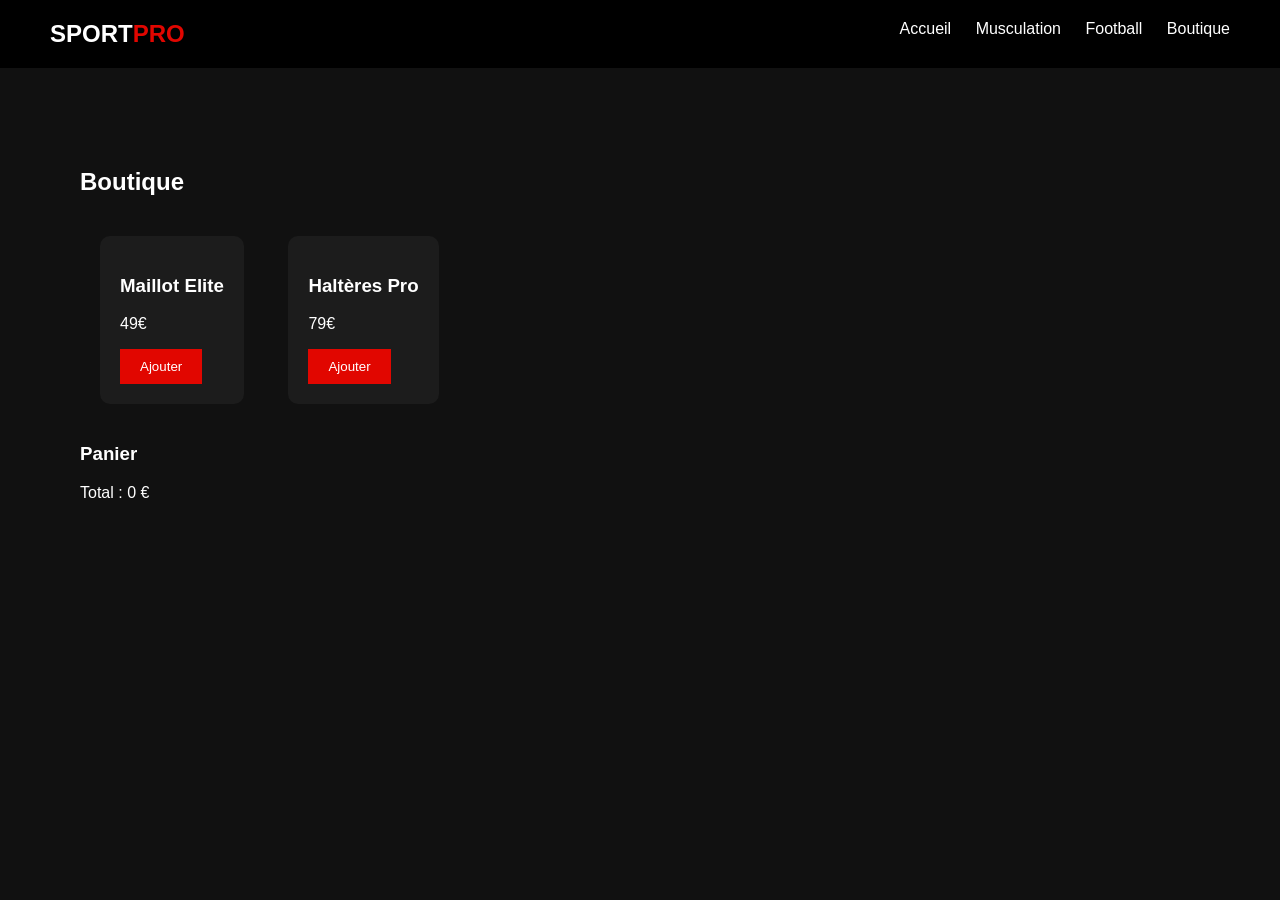
==== boutique.html @ d18f4957 "Add files via upload" ====
<!DOCTYPE html>
<html lang="fr">
<head>
<meta charset="UTF-8">
<title>SportPro - Boutique</title>
<link rel="stylesheet" href="style.css">
</head>
<body>

<header>
    <div class="logo">SPORT<span class="red">PRO</span></div>
    <nav>
        <a href="index.html">Accueil</a>
        <a href="musculation.html">Musculation</a>
        <a href="football.html">Football</a>
        <a href="boutique.html">Boutique</a>
    </nav>
</header>

<section class="content">
    <h2>Boutique</h2>

    <div class="card">
        <h3>Maillot Elite</h3>
        <p>49€</p>
        <button onclick="addToCart('Maillot Elite',49)">Ajouter</button>
    </div>

    <div class="card">
        <h3>Haltères Pro</h3>
        <p>79€</p>
        <button onclick="addToCart('Haltères Pro',79)">Ajouter</button>
    </div>

    <h3>Panier</h3>
    <ul id="cart"></ul>
    <p>Total : <span id="total">0</span> €</p>
</section>

<script src="script.js"></script>
</body>
</html>
---- style.css ----
body {
    margin: 0;
    font-family: Arial, Helvetica, sans-serif;
    background: #111;
    color: white;
}

header {
    display: flex;
    justify-content: space-between;
    padding: 20px 50px;
    background: black;
}

.logo {
    font-weight: bold;
    font-size: 24px;
}

.red {
    color: #e10600;
}

nav a {
    color: white;
    text-decoration: none;
    margin-left: 20px;
}

nav a:hover {
    color: #e10600;
}

.hero {
    height: 80vh;
    display: flex;
    flex-direction: column;
    justify-content: center;
    padding-left: 80px;
}

.content {
    padding: 80px;
}

.card {
    background: #1c1c1c;
    padding: 20px;
    margin: 20px;
    display: inline-block;
    border-radius: 10px;
}

button {
    background: #e10600;
    border: none;
    padding: 10px 20px;
    color: white;
    cursor: pointer;
}
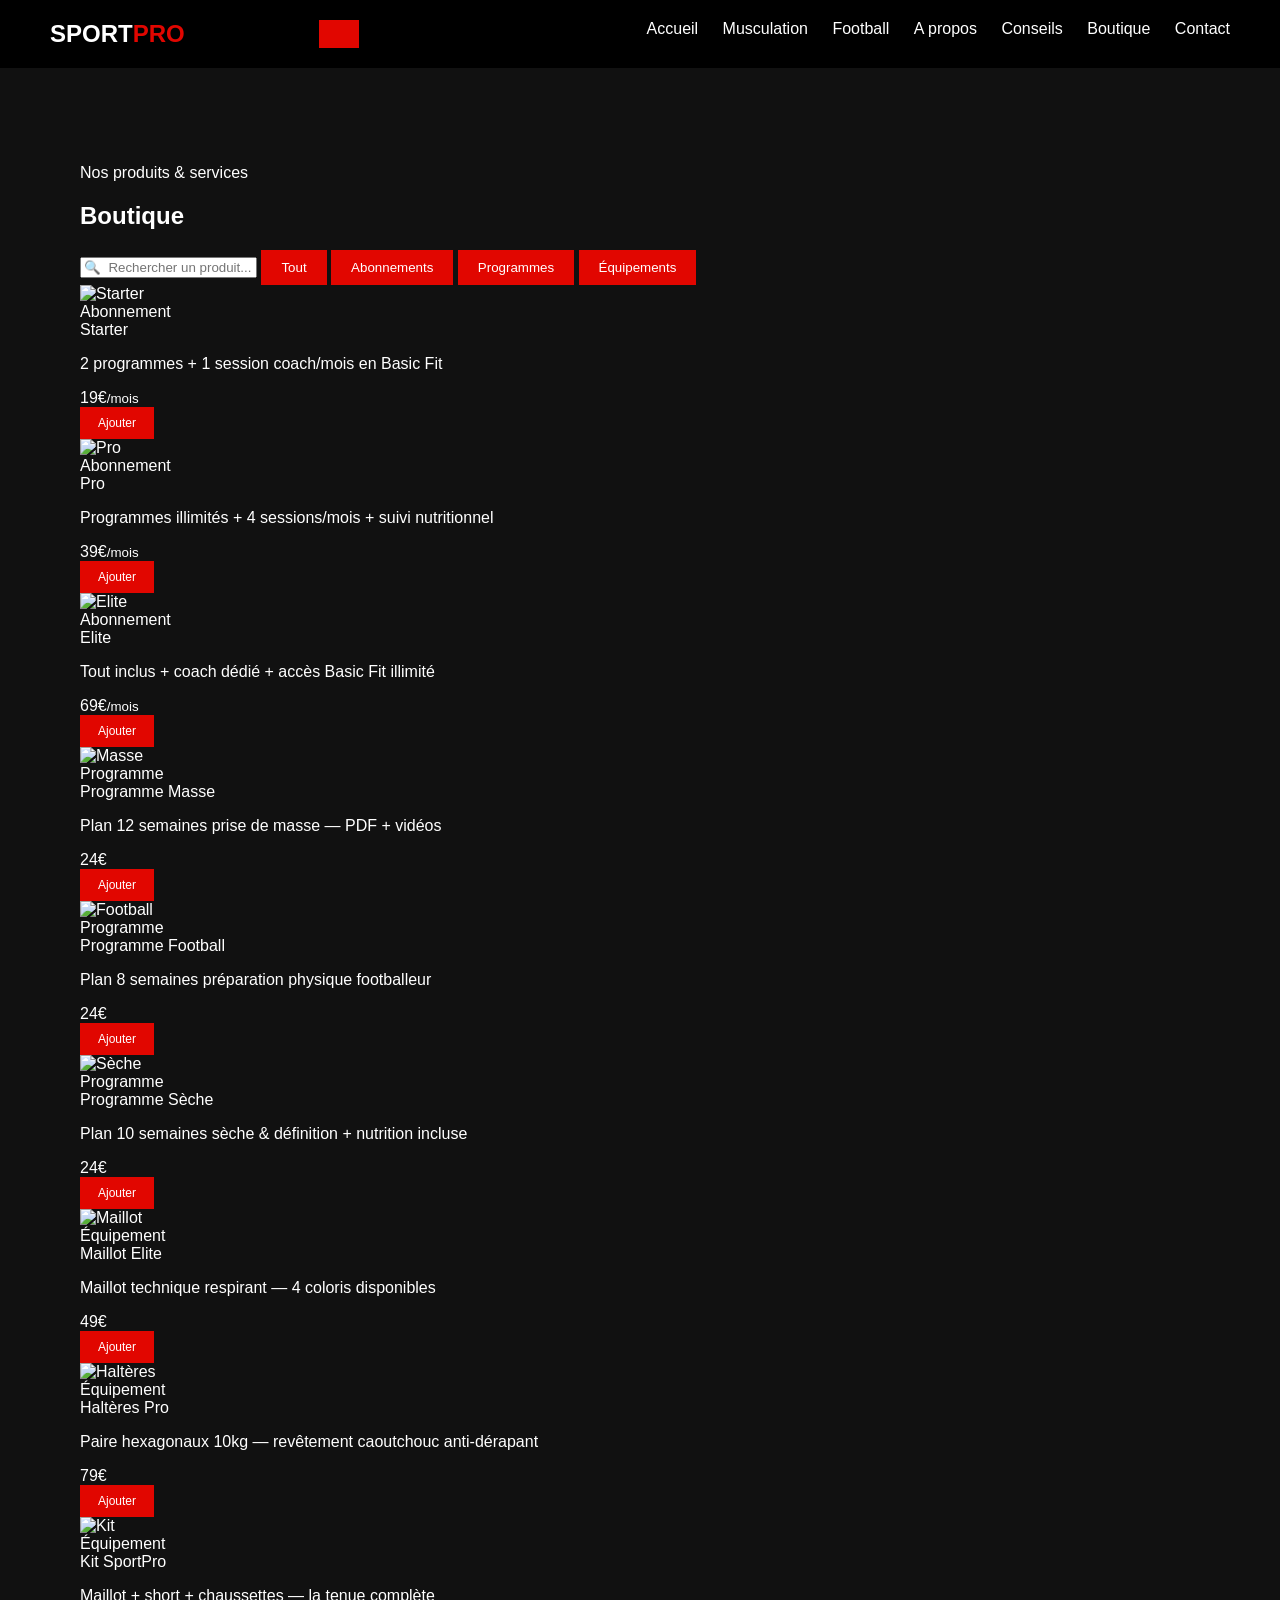
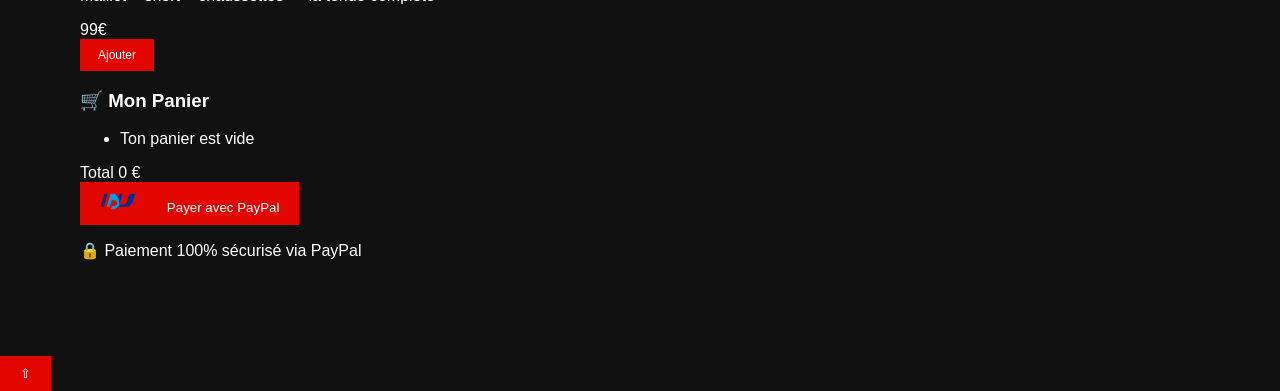
==== commit 2c9c3c86: "boutique.html" ====
--- a/boutique.html
+++ b/boutique.html
@@ -1,42 +1,173 @@
+
 <!DOCTYPE html>
 <html lang="fr">
 <head>
 <meta charset="UTF-8">
+<meta name="viewport" content="width=device-width, initial-scale=1.0">
+<meta name="description" content="SportPro - Boutique - Partenaire officiel Basic Fit">
 <title>SportPro - Boutique</title>
 <link rel="stylesheet" href="style.css">
+<script src="https://www.paypal.com/sdk/js?client-id=sb&currency=EUR"></script>
 </head>
 <body>
-
-<header>
-    <div class="logo">SPORT<span class="red">PRO</span></div>
-    <nav>
-        <a href="index.html">Accueil</a>
-        <a href="musculation.html">Musculation</a>
-        <a href="football.html">Football</a>
-        <a href="boutique.html">Boutique</a>
-    </nav>
+<header id="site-header">
+  <div class="logo"><a href="index.html" style="text-decoration:none;color:inherit;">SPORT<span class="red">PRO</span></a></div>
+  <button class="hamburger" id="hamburger-btn" onclick="toggleMenu()" aria-label="Menu"><span></span><span></span><span></span></button>
+  <div class="nav-overlay" id="nav-overlay" onclick="closeMenu()"></div>
+  <nav id="main-nav">
+    <a href="index.html">Accueil</a>
+    <a href="musculation.html">Musculation</a>
+    <a href="football.html">Football</a>
+    <a href="apropos.html">A propos</a>
+    <a href="conseils.html">Conseils</a>
+    <a href="boutique.html">Boutique</a>
+    <a href="contact.html">Contact</a>
+  </nav>
 </header>
 
 <section class="content">
-    <h2>Boutique</h2>
+  <p class="section-label">Nos produits & services</p>
+  <h2 class="section-title">Boutique</h2>
 
-    <div class="card">
-        <h3>Maillot Elite</h3>
-        <p>49€</p>
-        <button onclick="addToCart('Maillot Elite',49)">Ajouter</button>
+  <div class="shop-filters">
+    <input type="text" class="search-bar" placeholder="🔍  Rechercher un produit..." oninput="filterProducts(this.value)">
+    <button class="filter-btn active" onclick="filterCategory('all',this)">Tout</button>
+    <button class="filter-btn" onclick="filterCategory('abonnement',this)">Abonnements</button>
+    <button class="filter-btn" onclick="filterCategory('programme',this)">Programmes</button>
+    <button class="filter-btn" onclick="filterCategory('equipement',this)">Équipements</button>
+  </div>
+
+  <div class="shop-grid" id="shop-grid">
+    <div class="product-card" data-category="abonnement" data-name="abonnement starter">
+      <img class="product-img" src="https://picsum.photos/seed/gym1/400/200" alt="Starter">
+      <div class="product-body">
+        <div class="product-category">Abonnement</div>
+        <div class="product-name">Starter</div>
+        <p class="product-desc">2 programmes + 1 session coach/mois en Basic Fit</p>
+        <div class="product-footer">
+          <div class="product-price">19€<small>/mois</small></div>
+          <button class="btn btn-red" style="padding:9px 18px;font-size:12px" onclick="addToCart('Abonnement Starter',19)">Ajouter</button>
+        </div>
+      </div>
     </div>
+    <div class="product-card" data-category="abonnement" data-name="abonnement pro">
+      <img class="product-img" src="https://picsum.photos/seed/gym2/400/200" alt="Pro">
+      <div class="product-body">
+        <div class="product-category">Abonnement</div>
+        <div class="product-name">Pro</div>
+        <p class="product-desc">Programmes illimités + 4 sessions/mois + suivi nutritionnel</p>
+        <div class="product-footer">
+          <div class="product-price">39€<small>/mois</small></div>
+          <button class="btn btn-red" style="padding:9px 18px;font-size:12px" onclick="addToCart('Abonnement Pro',39)">Ajouter</button>
+        </div>
+      </div>
+    </div>
+    <div class="product-card" data-category="abonnement" data-name="abonnement elite">
+      <img class="product-img" src="https://picsum.photos/seed/gym3/400/200" alt="Elite">
+      <div class="product-body">
+        <div class="product-category">Abonnement</div>
+        <div class="product-name">Elite</div>
+        <p class="product-desc">Tout inclus + coach dédié + accès Basic Fit illimité</p>
+        <div class="product-footer">
+          <div class="product-price">69€<small>/mois</small></div>
+          <button class="btn btn-red" style="padding:9px 18px;font-size:12px" onclick="addToCart('Abonnement Elite',69)">Ajouter</button>
+        </div>
+      </div>
+    </div>
+    <div class="product-card" data-category="programme" data-name="programme masse musculation">
+      <img class="product-img" src="https://picsum.photos/seed/muscle/400/200" alt="Masse">
+      <div class="product-body">
+        <div class="product-category">Programme</div>
+        <div class="product-name">Programme Masse</div>
+        <p class="product-desc">Plan 12 semaines prise de masse — PDF + vidéos</p>
+        <div class="product-footer">
+          <div class="product-price">24€</div>
+          <button class="btn btn-red" style="padding:9px 18px;font-size:12px" onclick="addToCart('Programme Masse',24)">Ajouter</button>
+        </div>
+      </div>
+    </div>
+    <div class="product-card" data-category="programme" data-name="programme football">
+      <img class="product-img" src="https://picsum.photos/seed/football/400/200" alt="Football">
+      <div class="product-body">
+        <div class="product-category">Programme</div>
+        <div class="product-name">Programme Football</div>
+        <p class="product-desc">Plan 8 semaines préparation physique footballeur</p>
+        <div class="product-footer">
+          <div class="product-price">24€</div>
+          <button class="btn btn-red" style="padding:9px 18px;font-size:12px" onclick="addToCart('Programme Football',24)">Ajouter</button>
+        </div>
+      </div>
+    </div>
+    <div class="product-card" data-category="programme" data-name="programme seche définition">
+      <img class="product-img" src="https://picsum.photos/seed/seche/400/200" alt="Sèche">
+      <div class="product-body">
+        <div class="product-category">Programme</div>
+        <div class="product-name">Programme Sèche</div>
+        <p class="product-desc">Plan 10 semaines sèche & définition + nutrition incluse</p>
+        <div class="product-footer">
+          <div class="product-price">24€</div>
+          <button class="btn btn-red" style="padding:9px 18px;font-size:12px" onclick="addToCart('Programme Sèche',24)">Ajouter</button>
+        </div>
+      </div>
+    </div>
+    <div class="product-card" data-category="equipement" data-name="maillot elite vêtement">
+      <img class="product-img" src="https://picsum.photos/seed/maillot/400/200" alt="Maillot">
+      <div class="product-body">
+        <div class="product-category">Équipement</div>
+        <div class="product-name">Maillot Elite</div>
+        <p class="product-desc">Maillot technique respirant — 4 coloris disponibles</p>
+        <div class="product-footer">
+          <div class="product-price">49€</div>
+          <button class="btn btn-red" style="padding:9px 18px;font-size:12px" onclick="addToCart('Maillot Elite',49)">Ajouter</button>
+        </div>
+      </div>
+    </div>
+    <div class="product-card" data-category="equipement" data-name="haltères pro musculation poids">
+      <img class="product-img" src="https://picsum.photos/seed/halteres/400/200" alt="Haltères">
+      <div class="product-body">
+        <div class="product-category">Équipement</div>
+        <div class="product-name">Haltères Pro</div>
+        <p class="product-desc">Paire hexagonaux 10kg — revêtement caoutchouc anti-dérapant</p>
+        <div class="product-footer">
+          <div class="product-price">79€</div>
+          <button class="btn btn-red" style="padding:9px 18px;font-size:12px" onclick="addToCart('Haltères Pro',79)">Ajouter</button>
+        </div>
+      </div>
+    </div>
+    <div class="product-card" data-category="equipement" data-name="kit sportpro tenue complète">
+      <img class="product-img" src="https://picsum.photos/seed/kit/400/200" alt="Kit">
+      <div class="product-body">
+        <div class="product-category">Équipement</div>
+        <div class="product-name">Kit SportPro</div>
+        <p class="product-desc">Maillot + short + chaussettes — la tenue complète</p>
+        <div class="product-footer">
+          <div class="product-price">99€</div>
+          <button class="btn btn-red" style="padding:9px 18px;font-size:12px" onclick="addToCart('Kit SportPro',99)">Ajouter</button>
+        </div>
+      </div>
+    </div>
+  </div>
 
-    <div class="card">
-        <h3>Haltères Pro</h3>
-        <p>79€</p>
-        <button onclick="addToCart('Haltères Pro',79)">Ajouter</button>
-    </div>
+  <div class="cart-section">
+    <h3>🛒 Mon Panier</h3>
+    <ul id="cart"><li class="cart-empty-msg">Ton panier est vide</li></ul>
+    <div class="cart-total">Total <span id="total">0 €</span></div>
+    <button class="paypal-btn" onclick="payWithPaypal()" id="paypal-btn" disabled>
+      <svg height="20" viewBox="0 0 101 32" xmlns="http://www.w3.org/2000/svg"><path fill="#003087" d="M12.237 2.8L5.887 23.5H.79L7.14 2.8h5.097zm23.845 0l-6.35 20.7h-5.097l6.35-20.7h5.097zM46.69 2.8l-3.6 12.4c-.9 3.1-3.4 5.3-6.6 5.3H31.9l-1.5 3h10.2c5.7 0 10.5-3.8 12-9.3l3.6-11.4H46.69z"/><path fill="#009cde" d="M22.087 2.8H16.99l-6.35 20.7h5.097l3.2-10.4h3.15c2.7 0 4.9 2 4.9 4.7 0 2.6-2.2 4.7-4.9 4.7H18.99l-1.4 5h3.497c5.5 0 9.9-4.4 9.9-9.8 0-5.5-4.4-14.9-8.9-14.9z"/></svg>
+      Payer avec PayPal
+    </button>
+    <p class="secure-note">🔒 Paiement 100% sécurisé via PayPal</p>
+  </div>
+</section>
+</div>
 
-    <h3>Panier</h3>
-    <ul id="cart"></ul>
-    <p>Total : <span id="total">0</span> €</p>
-</section>
+<!-- ══════════════ PAGE CONTACT ══════════════ -->
+</div>
+</div>
+
+<button id="back-to-top" aria-label="Retour en haut">&#8679;</button>
+<div id="toast-container"></div>
 
 <script src="script.js"></script>
 </body>
-</html>+</html>
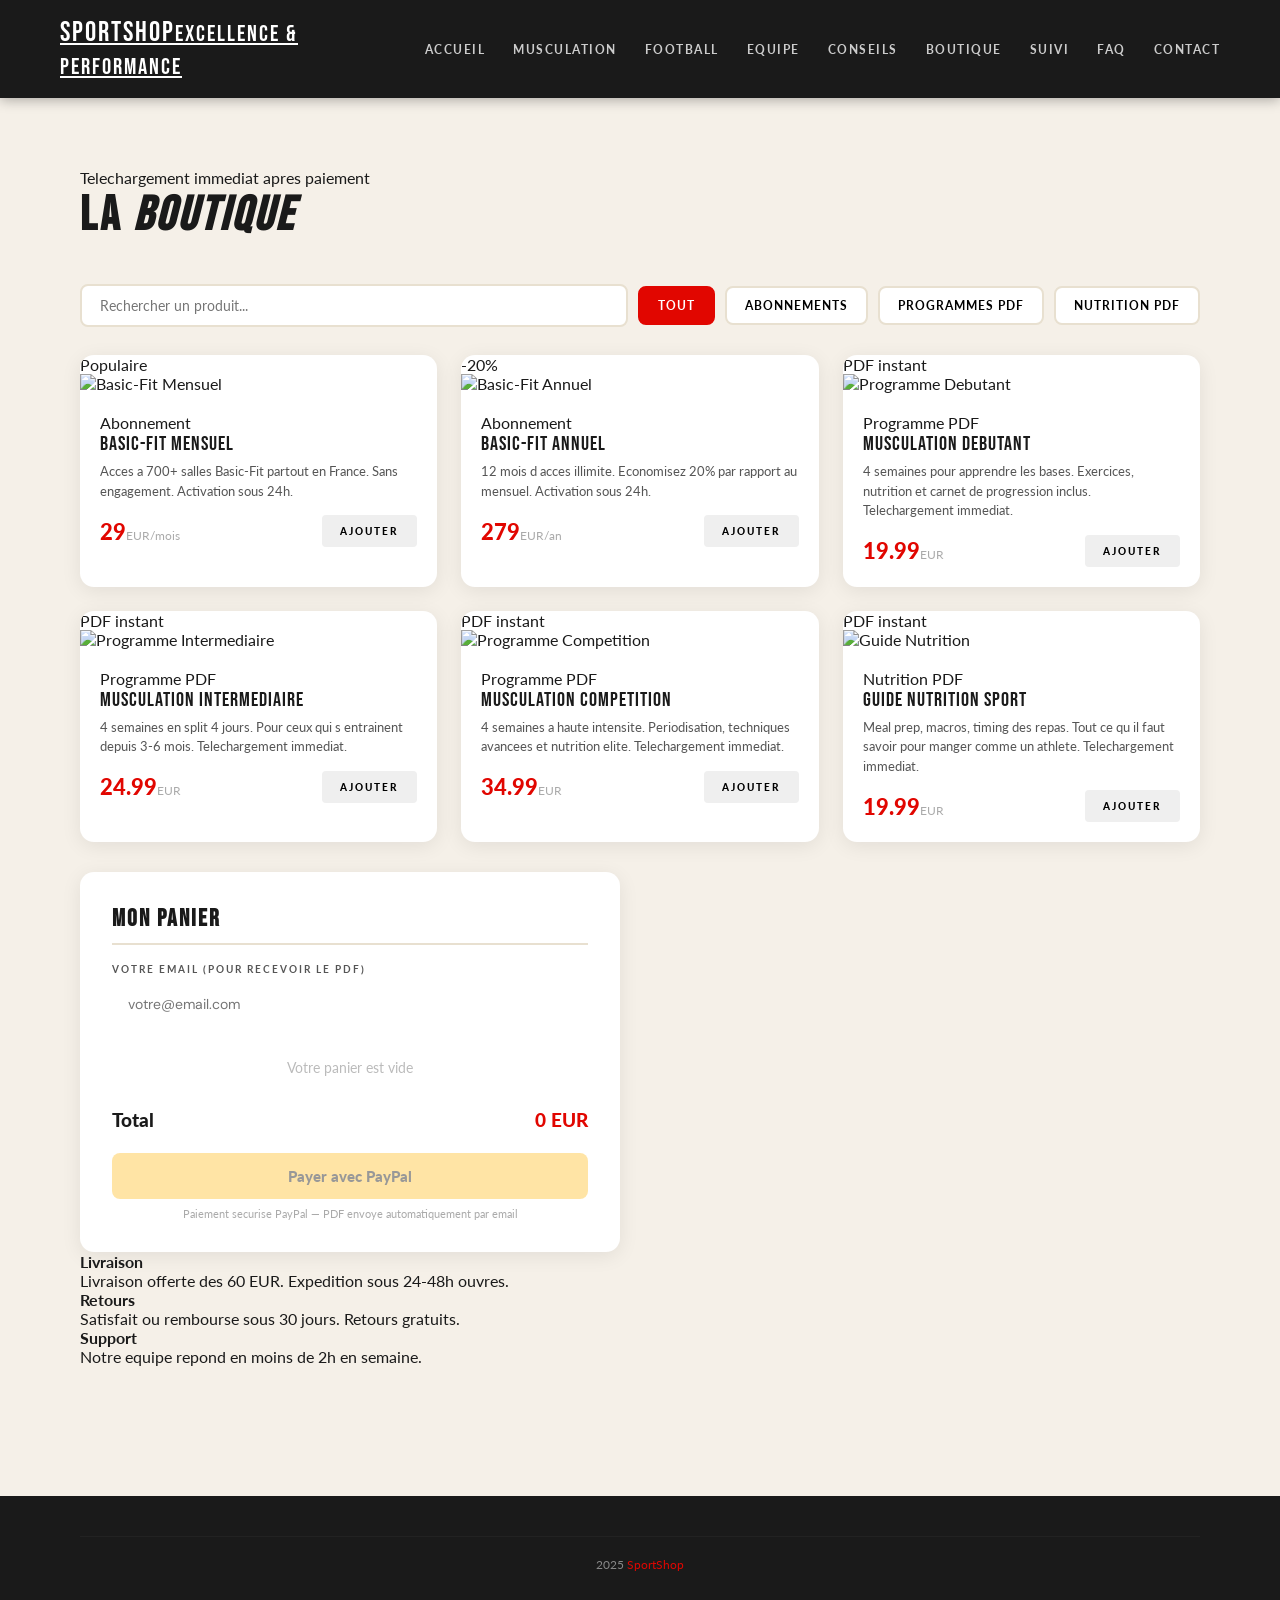
==== commit b5bc9d34: "boutique.html" ====
--- a/boutique.html
+++ b/boutique.html
@@ -1,173 +1,138 @@
-
 <!DOCTYPE html>
 <html lang="fr">
 <head>
 <meta charset="UTF-8">
 <meta name="viewport" content="width=device-width, initial-scale=1.0">
-<meta name="description" content="SportPro - Boutique - Partenaire officiel Basic Fit">
-<title>SportPro - Boutique</title>
+<meta name="description" content="SportShop - Acheter programmes et equipements">
+<title>SportShop - Boutique</title>
+<link rel="preconnect" href="https://fonts.googleapis.com">
+<link href="https://fonts.googleapis.com/css2?family=Cormorant+Garamond:wght@400;500;600;700&family=DM+Sans:wght@300;400;500;600&display=swap" rel="stylesheet">
 <link rel="stylesheet" href="style.css">
-<script src="https://www.paypal.com/sdk/js?client-id=sb&currency=EUR"></script>
 </head>
 <body>
 <header id="site-header">
-  <div class="logo"><a href="index.html" style="text-decoration:none;color:inherit;">SPORT<span class="red">PRO</span></a></div>
-  <button class="hamburger" id="hamburger-btn" onclick="toggleMenu()" aria-label="Menu"><span></span><span></span><span></span></button>
+  <a class="logo" href="index.html">Sport<span>Shop</span><small>Excellence &amp; Performance</small></a>
+  <button class="hamburger" id="hamburger-btn" onclick="toggleMenu()"><span></span><span></span><span></span></button>
   <div class="nav-overlay" id="nav-overlay" onclick="closeMenu()"></div>
   <nav id="main-nav">
     <a href="index.html">Accueil</a>
     <a href="musculation.html">Musculation</a>
     <a href="football.html">Football</a>
-    <a href="apropos.html">A propos</a>
+    <a href="apropos.html">Equipe</a>
     <a href="conseils.html">Conseils</a>
     <a href="boutique.html">Boutique</a>
+    <a href="suivi.html">Suivi</a>
+    <a href="faq.html">FAQ</a>
     <a href="contact.html">Contact</a>
   </nav>
 </header>
-
 <section class="content">
-  <p class="section-label">Nos produits & services</p>
-  <h2 class="section-title">Boutique</h2>
-
+  <p class="section-eyebrow">Telechargement immediat apres paiement</p>
+  <h2 class="section-title">La <em>Boutique</em></h2>
   <div class="shop-filters">
-    <input type="text" class="search-bar" placeholder="🔍  Rechercher un produit..." oninput="filterProducts(this.value)">
+    <input type="text" class="search-bar" placeholder="Rechercher un produit..." oninput="filterProducts(this.value)">
     <button class="filter-btn active" onclick="filterCategory('all',this)">Tout</button>
     <button class="filter-btn" onclick="filterCategory('abonnement',this)">Abonnements</button>
-    <button class="filter-btn" onclick="filterCategory('programme',this)">Programmes</button>
-    <button class="filter-btn" onclick="filterCategory('equipement',this)">Équipements</button>
+    <button class="filter-btn" onclick="filterCategory('programme',this)">Programmes PDF</button>
+    <button class="filter-btn" onclick="filterCategory('nutrition',this)">Nutrition PDF</button>
   </div>
+  <div class="shop-grid" id="shop-grid">
 
-  <div class="shop-grid" id="shop-grid">
-    <div class="product-card" data-category="abonnement" data-name="abonnement starter">
-      <img class="product-img" src="https://picsum.photos/seed/gym1/400/200" alt="Starter">
+    <!-- ABONNEMENTS BASIC FIT -->
+    <div class="product-card" data-category="abonnement" data-name="abonnement basic fit mensuel">
+      <div class="product-badge">Populaire</div>
+      <div class="product-thumb"><img src="https://images.unsplash.com/photo-1534438327276-14e5300c3a48?w=400&h=180&fit=crop" alt="Basic-Fit Mensuel"></div>
       <div class="product-body">
-        <div class="product-category">Abonnement</div>
-        <div class="product-name">Starter</div>
-        <p class="product-desc">2 programmes + 1 session coach/mois en Basic Fit</p>
-        <div class="product-footer">
-          <div class="product-price">19€<small>/mois</small></div>
-          <button class="btn btn-red" style="padding:9px 18px;font-size:12px" onclick="addToCart('Abonnement Starter',19)">Ajouter</button>
-        </div>
+        <div class="product-cat">Abonnement</div>
+        <div class="product-name">Basic-Fit Mensuel</div>
+        <p class="product-desc">Acces a 700+ salles Basic-Fit partout en France. Sans engagement. Activation sous 24h.</p>
+        <div class="product-footer"><div class="product-price">29<small>EUR/mois</small></div><button class="btn btn-gold" style="padding:10px 18px;font-size:10px" onclick="addToCart('Basic-Fit Mensuel',29)">Ajouter</button></div>
       </div>
     </div>
-    <div class="product-card" data-category="abonnement" data-name="abonnement pro">
-      <img class="product-img" src="https://picsum.photos/seed/gym2/400/200" alt="Pro">
+
+    <div class="product-card" data-category="abonnement" data-name="basic fit annuel premium">
+      <div class="product-badge">-20%</div>
+      <div class="product-thumb"><img src="https://images.unsplash.com/photo-1571902943202-507ec2618e8f?w=400&h=180&fit=crop" alt="Basic-Fit Annuel"></div>
       <div class="product-body">
-        <div class="product-category">Abonnement</div>
-        <div class="product-name">Pro</div>
-        <p class="product-desc">Programmes illimités + 4 sessions/mois + suivi nutritionnel</p>
-        <div class="product-footer">
-          <div class="product-price">39€<small>/mois</small></div>
-          <button class="btn btn-red" style="padding:9px 18px;font-size:12px" onclick="addToCart('Abonnement Pro',39)">Ajouter</button>
-        </div>
+        <div class="product-cat">Abonnement</div>
+        <div class="product-name">Basic-Fit Annuel</div>
+        <p class="product-desc">12 mois d acces illimite. Economisez 20% par rapport au mensuel. Activation sous 24h.</p>
+        <div class="product-footer"><div class="product-price">279<small>EUR/an</small></div><button class="btn btn-gold" style="padding:10px 18px;font-size:10px" onclick="addToCart('Basic-Fit Annuel',279)">Ajouter</button></div>
       </div>
     </div>
-    <div class="product-card" data-category="abonnement" data-name="abonnement elite">
-      <img class="product-img" src="https://picsum.photos/seed/gym3/400/200" alt="Elite">
+
+    <!-- PROGRAMMES PDF -->
+    <div class="product-card" data-category="programme" data-name="programme musculation debutant pdf">
+      <div class="product-badge">PDF instant</div>
+      <div class="product-thumb"><img src="https://images.unsplash.com/photo-1526506118085-60ce8714f8c5?w=400&h=180&fit=crop" alt="Programme Debutant"></div>
       <div class="product-body">
-        <div class="product-category">Abonnement</div>
-        <div class="product-name">Elite</div>
-        <p class="product-desc">Tout inclus + coach dédié + accès Basic Fit illimité</p>
-        <div class="product-footer">
-          <div class="product-price">69€<small>/mois</small></div>
-          <button class="btn btn-red" style="padding:9px 18px;font-size:12px" onclick="addToCart('Abonnement Elite',69)">Ajouter</button>
-        </div>
+        <div class="product-cat">Programme PDF</div>
+        <div class="product-name">Musculation Debutant</div>
+        <p class="product-desc">4 semaines pour apprendre les bases. Exercices, nutrition et carnet de progression inclus. Telechargement immediat.</p>
+        <div class="product-footer"><div class="product-price">19.99<small>EUR</small></div><button class="btn btn-gold" style="padding:10px 18px;font-size:10px" onclick="addToCart('Programme Debutant',19.99)">Ajouter</button></div>
       </div>
     </div>
-    <div class="product-card" data-category="programme" data-name="programme masse musculation">
-      <img class="product-img" src="https://picsum.photos/seed/muscle/400/200" alt="Masse">
+
+    <div class="product-card" data-category="programme" data-name="programme musculation intermediaire pdf">
+      <div class="product-badge">PDF instant</div>
+      <div class="product-thumb"><img src="https://images.unsplash.com/photo-1581009146145-b5ef050c2e1e?w=400&h=180&fit=crop" alt="Programme Intermediaire"></div>
       <div class="product-body">
-        <div class="product-category">Programme</div>
-        <div class="product-name">Programme Masse</div>
-        <p class="product-desc">Plan 12 semaines prise de masse — PDF + vidéos</p>
-        <div class="product-footer">
-          <div class="product-price">24€</div>
-          <button class="btn btn-red" style="padding:9px 18px;font-size:12px" onclick="addToCart('Programme Masse',24)">Ajouter</button>
-        </div>
+        <div class="product-cat">Programme PDF</div>
+        <div class="product-name">Musculation Intermediaire</div>
+        <p class="product-desc">4 semaines en split 4 jours. Pour ceux qui s entrainent depuis 3-6 mois. Telechargement immediat.</p>
+        <div class="product-footer"><div class="product-price">24.99<small>EUR</small></div><button class="btn btn-gold" style="padding:10px 18px;font-size:10px" onclick="addToCart('Programme Intermediaire',24.99)">Ajouter</button></div>
       </div>
     </div>
-    <div class="product-card" data-category="programme" data-name="programme football">
-      <img class="product-img" src="https://picsum.photos/seed/football/400/200" alt="Football">
+
+    <div class="product-card" data-category="programme" data-name="programme musculation competition avance pdf">
+      <div class="product-badge">PDF instant</div>
+      <div class="product-thumb"><img src="https://images.unsplash.com/photo-1533681904393-9ab6eee7e408?w=400&h=180&fit=crop" alt="Programme Competition"></div>
       <div class="product-body">
-        <div class="product-category">Programme</div>
-        <div class="product-name">Programme Football</div>
-        <p class="product-desc">Plan 8 semaines préparation physique footballeur</p>
-        <div class="product-footer">
-          <div class="product-price">24€</div>
-          <button class="btn btn-red" style="padding:9px 18px;font-size:12px" onclick="addToCart('Programme Football',24)">Ajouter</button>
-        </div>
+        <div class="product-cat">Programme PDF</div>
+        <div class="product-name">Musculation Competition</div>
+        <p class="product-desc">4 semaines a haute intensite. Periodisation, techniques avancees et nutrition elite. Telechargement immediat.</p>
+        <div class="product-footer"><div class="product-price">34.99<small>EUR</small></div><button class="btn btn-gold" style="padding:10px 18px;font-size:10px" onclick="addToCart('Programme Competition',34.99)">Ajouter</button></div>
       </div>
     </div>
-    <div class="product-card" data-category="programme" data-name="programme seche définition">
-      <img class="product-img" src="https://picsum.photos/seed/seche/400/200" alt="Sèche">
+
+    <!-- NUTRITION PDF -->
+    <div class="product-card" data-category="nutrition" data-name="guide nutrition sport pdf">
+      <div class="product-badge">PDF instant</div>
+      <div class="product-thumb"><img src="https://images.unsplash.com/photo-1490645935967-10de6ba17061?w=400&h=180&fit=crop" alt="Guide Nutrition"></div>
       <div class="product-body">
-        <div class="product-category">Programme</div>
-        <div class="product-name">Programme Sèche</div>
-        <p class="product-desc">Plan 10 semaines sèche & définition + nutrition incluse</p>
-        <div class="product-footer">
-          <div class="product-price">24€</div>
-          <button class="btn btn-red" style="padding:9px 18px;font-size:12px" onclick="addToCart('Programme Sèche',24)">Ajouter</button>
-        </div>
+        <div class="product-cat">Nutrition PDF</div>
+        <div class="product-name">Guide Nutrition Sport</div>
+        <p class="product-desc">Meal prep, macros, timing des repas. Tout ce qu il faut savoir pour manger comme un athlete. Telechargement immediat.</p>
+        <div class="product-footer"><div class="product-price">19.99<small>EUR</small></div><button class="btn btn-gold" style="padding:10px 18px;font-size:10px" onclick="addToCart('Guide Nutrition',19.99)">Ajouter</button></div>
       </div>
     </div>
-    <div class="product-card" data-category="equipement" data-name="maillot elite vêtement">
-      <img class="product-img" src="https://picsum.photos/seed/maillot/400/200" alt="Maillot">
-      <div class="product-body">
-        <div class="product-category">Équipement</div>
-        <div class="product-name">Maillot Elite</div>
-        <p class="product-desc">Maillot technique respirant — 4 coloris disponibles</p>
-        <div class="product-footer">
-          <div class="product-price">49€</div>
-          <button class="btn btn-red" style="padding:9px 18px;font-size:12px" onclick="addToCart('Maillot Elite',49)">Ajouter</button>
-        </div>
+
+  </div>
+  <div class="cart-wrap">
+    <div class="cart-section">
+      <h3>Mon Panier</h3>
+      <div class="form-group" style="margin-bottom:16px;">
+        <label style="display:block;font-size:10px;letter-spacing:2px;text-transform:uppercase;color:var(--grey);margin-bottom:8px;">Votre email (pour recevoir le PDF)</label>
+        <input type="email" id="client-email" placeholder="votre@email.com" style="width:100%;padding:12px 16px;background:var(--bg3);border:1px solid var(--border);color:var(--white);font-family:DM Sans,sans-serif;font-size:14px;outline:none;">
       </div>
+      <ul id="cart"><li class="cart-empty-msg">Votre panier est vide</li></ul>
+      <div class="cart-total">Total <span id="total">0 EUR</span></div>
+      <button class="paypal-btn" onclick="loadPaypalAndPay()" id="paypal-btn" disabled>Payer avec PayPal</button>
+      <div id="paypal-button-container" style="margin-top:12px;display:none;"></div>
+      <p class="secure-note">Paiement securise PayPal — PDF envoye automatiquement par email</p>
     </div>
-    <div class="product-card" data-category="equipement" data-name="haltères pro musculation poids">
-      <img class="product-img" src="https://picsum.photos/seed/halteres/400/200" alt="Haltères">
-      <div class="product-body">
-        <div class="product-category">Équipement</div>
-        <div class="product-name">Haltères Pro</div>
-        <p class="product-desc">Paire hexagonaux 10kg — revêtement caoutchouc anti-dérapant</p>
-        <div class="product-footer">
-          <div class="product-price">79€</div>
-          <button class="btn btn-red" style="padding:9px 18px;font-size:12px" onclick="addToCart('Haltères Pro',79)">Ajouter</button>
-        </div>
-      </div>
-    </div>
-    <div class="product-card" data-category="equipement" data-name="kit sportpro tenue complète">
-      <img class="product-img" src="https://picsum.photos/seed/kit/400/200" alt="Kit">
-      <div class="product-body">
-        <div class="product-category">Équipement</div>
-        <div class="product-name">Kit SportPro</div>
-        <p class="product-desc">Maillot + short + chaussettes — la tenue complète</p>
-        <div class="product-footer">
-          <div class="product-price">99€</div>
-          <button class="btn btn-red" style="padding:9px 18px;font-size:12px" onclick="addToCart('Kit SportPro',99)">Ajouter</button>
-        </div>
-      </div>
+    <div class="cart-info-box">
+      <div class="cart-info-item"><h4>Livraison</h4><p>Livraison offerte des 60 EUR. Expedition sous 24-48h ouvres.</p></div>
+      <div class="cart-info-item"><h4>Retours</h4><p>Satisfait ou rembourse sous 30 jours. Retours gratuits.</p></div>
+      <div class="cart-info-item"><h4>Support</h4><p>Notre equipe repond en moins de 2h en semaine.</p></div>
     </div>
   </div>
-
-  <div class="cart-section">
-    <h3>🛒 Mon Panier</h3>
-    <ul id="cart"><li class="cart-empty-msg">Ton panier est vide</li></ul>
-    <div class="cart-total">Total <span id="total">0 €</span></div>
-    <button class="paypal-btn" onclick="payWithPaypal()" id="paypal-btn" disabled>
-      <svg height="20" viewBox="0 0 101 32" xmlns="http://www.w3.org/2000/svg"><path fill="#003087" d="M12.237 2.8L5.887 23.5H.79L7.14 2.8h5.097zm23.845 0l-6.35 20.7h-5.097l6.35-20.7h5.097zM46.69 2.8l-3.6 12.4c-.9 3.1-3.4 5.3-6.6 5.3H31.9l-1.5 3h10.2c5.7 0 10.5-3.8 12-9.3l3.6-11.4H46.69z"/><path fill="#009cde" d="M22.087 2.8H16.99l-6.35 20.7h5.097l3.2-10.4h3.15c2.7 0 4.9 2 4.9 4.7 0 2.6-2.2 4.7-4.9 4.7H18.99l-1.4 5h3.497c5.5 0 9.9-4.4 9.9-9.8 0-5.5-4.4-14.9-8.9-14.9z"/></svg>
-      Payer avec PayPal
-    </button>
-    <p class="secure-note">🔒 Paiement 100% sécurisé via PayPal</p>
-  </div>
 </section>
-</div>
-
-<!-- ══════════════ PAGE CONTACT ══════════════ -->
-</div>
-</div>
-
-<button id="back-to-top" aria-label="Retour en haut">&#8679;</button>
+<footer><div class="footer-bottom" style="justify-content:center;"><p>2025 <span>SportShop</span></p></div></footer>
+<button id="back-to-top">&#8593;</button>
 <div id="toast-container"></div>
-
 <script src="script.js"></script>
 </body>
 </html>
+
+
--- a/style.css
+++ b/style.css
@@ -1,60 +1,232 @@
-body {
-    margin: 0;
-    font-family: Arial, Helvetica, sans-serif;
-    background: #111;
-    color: white;
+@import url('https://fonts.googleapis.com/css2?family=Bebas+Neue&family=Lato:wght@300;400;700;900&display=swap');
+:root {
+  --beige:#f5f0e8; --beige-dark:#e8e0d0; --red:#e10600; --red-dark:#b30500;
+  --black:#1a1a1a; --grey:#555; --white:#fff;
 }
-
-header {
-    display: flex;
-    justify-content: space-between;
-    padding: 20px 50px;
-    background: black;
+*{box-sizing:border-box;margin:0;padding:0;}
+body{font-family:'Lato',sans-serif;background:var(--beige);color:var(--black);}
+
+/* HEADER */
+header{display:flex;justify-content:space-between;align-items:center;padding:16px 60px;background:var(--black);position:sticky;top:0;z-index:200;box-shadow:0 2px 12px rgba(0,0,0,.3);}
+.logo{font-family:'Bebas Neue',cursive;font-size:28px;letter-spacing:2px;color:#fff;cursor:pointer;}
+.red{color:var(--red);}
+nav{display:flex;align-items:center;gap:28px;}
+nav a{color:#ccc;text-decoration:none;font-weight:700;font-size:12px;letter-spacing:1.5px;text-transform:uppercase;cursor:pointer;transition:color .2s;white-space:nowrap;}
+nav a:hover,nav a.active{color:var(--red);}
+.hamburger{display:none;flex-direction:column;gap:5px;cursor:pointer;background:none;border:none;padding:4px;z-index:300;}
+.hamburger span{display:block;width:26px;height:2px;background:#fff;border-radius:2px;transition:all .3s;}
+.hamburger.open span:nth-child(1){transform:translateY(7px) rotate(45deg);}
+.hamburger.open span:nth-child(2){opacity:0;}
+.hamburger.open span:nth-child(3){transform:translateY(-7px) rotate(-45deg);}
+.nav-overlay{display:none;position:fixed;inset:0;background:rgba(0,0,0,.5);z-index:140;}
+.nav-overlay.show{display:block;}
+
+/* PAGES */
+.page{display:none;} .page.active{display:block;}
+
+/* HERO */
+.hero{min-height:85vh;display:flex;flex-direction:column;justify-content:center;padding:0 80px;background:linear-gradient(135deg,#1a1a1a 0%,#2c2c2c 50%,#3a2a2a 100%);position:relative;overflow:hidden;}
+.hero::before{content:'';position:absolute;top:-60px;right:-60px;width:500px;height:500px;background:radial-gradient(circle,rgba(225,6,0,.15) 0%,transparent 70%);border-radius:50%;}
+.hero h1{font-family:'Bebas Neue',cursive;font-size:78px;letter-spacing:4px;color:#fff;line-height:1;margin-bottom:16px;}
+.hero h1 span{color:var(--red);}
+.hero p{font-size:17px;color:#bbb;letter-spacing:4px;text-transform:uppercase;font-weight:300;margin-bottom:36px;}
+.hero-btns{display:flex;gap:14px;flex-wrap:wrap;}
+
+/* BUTTONS */
+.btn{padding:13px 32px;border:none;font-family:'Lato',sans-serif;font-weight:900;font-size:13px;letter-spacing:2px;text-transform:uppercase;cursor:pointer;border-radius:4px;transition:all .2s;text-decoration:none;display:inline-block;}
+.btn-red{background:var(--red);color:#fff;}
+.btn-red:hover{background:var(--red-dark);transform:translateY(-2px);}
+.btn-outline{background:transparent;color:#fff;border:2px solid #555;}
+.btn-outline:hover{border-color:#fff;}
+
+/* CONTENT */
+.content{padding:70px 80px;}
+.section-label{font-size:12px;letter-spacing:3px;text-transform:uppercase;color:var(--red);font-weight:700;margin-bottom:10px;}
+.section-title{font-family:'Bebas Neue',cursive;font-size:48px;letter-spacing:3px;margin-bottom:40px;color:var(--black);}
+.section-title.light{color:#fff;}
+
+/* CARDS GRID */
+.grid{display:grid;gap:24px;margin:0 0 40px;}
+.grid-4{grid-template-columns:repeat(4,1fr);}
+.grid-3{grid-template-columns:repeat(3,1fr);}
+.grid-2{grid-template-columns:repeat(2,1fr);}
+
+.info-card{background:#fff;border-radius:12px;padding:28px;border-left:4px solid var(--red);box-shadow:0 4px 20px rgba(0,0,0,.07);transition:transform .2s,box-shadow .2s;}
+.info-card:hover{transform:translateY(-4px);box-shadow:0 8px 30px rgba(0,0,0,.12);}
+.info-card .icon{font-size:30px;margin-bottom:12px;}
+.info-card h3{font-family:'Bebas Neue',cursive;font-size:20px;letter-spacing:1px;margin-bottom:8px;}
+.info-card p{font-size:14px;color:var(--grey);line-height:1.7;}
+
+/* BASICFIT BANNER */
+.bf-banner{background:linear-gradient(135deg,var(--black),#2d1f1f);color:#fff;padding:55px 70px;border-radius:16px;display:flex;align-items:center;justify-content:space-between;gap:40px;margin:40px 0;}
+.bf-banner h2{font-family:'Bebas Neue',cursive;font-size:40px;letter-spacing:3px;margin-bottom:10px;}
+.bf-banner h2 span{color:var(--red);}
+.bf-banner p{font-size:15px;color:#bbb;line-height:1.7;max-width:480px;margin-bottom:20px;}
+.bf-big-icon{font-size:90px;opacity:.12;}
+
+/* TESTIMONIALS */
+.testimonials{background:var(--black);padding:70px 80px;margin-top:0;}
+.testimonials .section-title{color:#fff;}
+.testimonials .section-label{color:var(--red);}
+.testi-grid{display:grid;grid-template-columns:repeat(3,1fr);gap:24px;margin-top:10px;}
+.testi-card{background:#1e1e1e;border-radius:12px;padding:28px;border-top:3px solid var(--red);}
+.testi-stars{color:#FFC439;font-size:16px;margin-bottom:12px;}
+.testi-text{font-size:15px;color:#ccc;line-height:1.7;margin-bottom:16px;font-style:italic;}
+.testi-author{display:flex;align-items:center;gap:12px;}
+.testi-avatar{width:42px;height:42px;border-radius:50%;background:var(--red);display:flex;align-items:center;justify-content:center;font-family:'Bebas Neue',cursive;font-size:18px;color:#fff;}
+.testi-name{font-weight:900;font-size:14px;color:#fff;}
+.testi-sub{font-size:12px;color:#888;}
+
+/* STEPS */
+.steps{display:flex;flex-direction:column;gap:14px;margin:28px 0;}
+.step{display:flex;align-items:flex-start;gap:18px;background:#fff;padding:20px 24px;border-radius:10px;box-shadow:0 2px 12px rgba(0,0,0,.06);}
+.step-num{background:var(--red);color:#fff;font-family:'Bebas Neue',cursive;font-size:22px;width:42px;height:42px;display:flex;align-items:center;justify-content:center;border-radius:6px;flex-shrink:0;}
+.step h4{font-weight:900;font-size:15px;margin-bottom:3px;}
+.step p{font-size:13px;color:var(--grey);line-height:1.6;}
+
+/* VIDEO */
+.video-wrap{border-radius:12px;overflow:hidden;box-shadow:0 8px 32px rgba(0,0,0,.15);display:inline-block;margin:28px 0;}
+
+/* ABOUT / TEAM */
+.team-grid{display:grid;grid-template-columns:repeat(3,1fr);gap:28px;margin-top:16px;}
+.coach-card{background:#fff;border-radius:14px;overflow:hidden;box-shadow:0 4px 20px rgba(0,0,0,.08);transition:transform .2s;}
+.coach-card:hover{transform:translateY(-5px);}
+.coach-img{width:100%;height:200px;object-fit:cover;background:linear-gradient(135deg,#2a2a2a,#444);}
+.coach-img-placeholder{width:100%;height:200px;background:linear-gradient(135deg,#222,#333);display:flex;align-items:center;justify-content:center;font-size:60px;}
+.coach-info{padding:22px;}
+.coach-name{font-family:'Bebas Neue',cursive;font-size:22px;letter-spacing:1px;margin-bottom:4px;}
+.coach-role{font-size:12px;color:var(--red);font-weight:700;letter-spacing:2px;text-transform:uppercase;margin-bottom:10px;}
+.coach-bio{font-size:13px;color:var(--grey);line-height:1.6;}
+.coach-tags{display:flex;flex-wrap:wrap;gap:6px;margin-top:12px;}
+.coach-tag{background:var(--beige);border:1px solid var(--beige-dark);font-size:11px;padding:3px 10px;border-radius:20px;color:var(--grey);font-weight:700;}
+
+/* BLOG */
+.blog-grid{display:grid;grid-template-columns:repeat(3,1fr);gap:28px;margin-top:16px;}
+.blog-card{background:#fff;border-radius:14px;overflow:hidden;box-shadow:0 4px 20px rgba(0,0,0,.08);transition:transform .2s,box-shadow .2s;cursor:pointer;}
+.blog-card:hover{transform:translateY(-4px);box-shadow:0 10px 30px rgba(0,0,0,.12);}
+.blog-thumb{width:100%;height:160px;display:flex;align-items:center;justify-content:center;font-size:50px;}
+.blog-body{padding:20px;}
+.blog-tag{font-size:11px;color:var(--red);font-weight:700;letter-spacing:2px;text-transform:uppercase;margin-bottom:8px;}
+.blog-title{font-family:'Bebas Neue',cursive;font-size:20px;letter-spacing:1px;margin-bottom:8px;line-height:1.2;}
+.blog-excerpt{font-size:13px;color:var(--grey);line-height:1.6;}
+.blog-date{font-size:11px;color:#aaa;margin-top:10px;}
+
+/* BOUTIQUE */
+.shop-filters{display:flex;gap:10px;margin-bottom:28px;flex-wrap:wrap;align-items:center;}
+.search-bar{flex:1;min-width:200px;padding:11px 18px;border:2px solid var(--beige-dark);border-radius:8px;font-family:'Lato',sans-serif;font-size:14px;background:#fff;outline:none;transition:border-color .2s;}
+.search-bar:focus{border-color:var(--red);}
+.filter-btn{padding:10px 18px;border:2px solid var(--beige-dark);background:#fff;border-radius:8px;font-family:'Lato',sans-serif;font-size:12px;font-weight:700;letter-spacing:1px;text-transform:uppercase;cursor:pointer;transition:all .2s;}
+.filter-btn.active,.filter-btn:hover{background:var(--red);color:#fff;border-color:var(--red);}
+
+.shop-grid{display:grid;grid-template-columns:repeat(3,1fr);gap:24px;}
+.product-card{background:#fff;border-radius:14px;overflow:hidden;box-shadow:0 4px 20px rgba(0,0,0,.08);transition:transform .2s,box-shadow .2s;}
+.product-card:hover{transform:translateY(-5px);box-shadow:0 10px 36px rgba(0,0,0,.13);}
+.product-card[style*="display:none"]{display:none!important;}
+.product-img{width:100%;height:160px;object-fit:cover;display:block;}
+.product-body{padding:20px;}
+.product-category{font-size:11px;color:var(--red);font-weight:700;letter-spacing:2px;text-transform:uppercase;margin-bottom:6px;}
+.product-name{font-family:'Bebas Neue',cursive;font-size:20px;letter-spacing:1px;margin-bottom:6px;}
+.product-desc{font-size:13px;color:var(--grey);line-height:1.5;margin-bottom:14px;}
+.product-footer{display:flex;align-items:center;justify-content:space-between;}
+.product-price{font-size:22px;font-weight:900;color:var(--red);}
+.product-price small{font-size:12px;font-weight:400;color:#aaa;}
+
+/* PANIER */
+.cart-section{background:#fff;padding:32px;border-radius:14px;box-shadow:0 4px 20px rgba(0,0,0,.08);max-width:540px;margin-top:30px;}
+.cart-section h3{font-family:'Bebas Neue',cursive;font-size:24px;letter-spacing:2px;margin-bottom:18px;border-bottom:2px solid var(--beige-dark);padding-bottom:10px;}
+#cart{list-style:none;margin-bottom:14px;}
+.cart-item{display:flex;align-items:center;justify-content:space-between;padding:10px 0;border-bottom:1px solid var(--beige-dark);gap:8px;}
+.cart-item-name{flex:1;font-size:14px;color:var(--grey);}
+.cart-item-qty{display:flex;align-items:center;gap:6px;}
+.qty-btn{width:26px;height:26px;border:1px solid #ddd;background:#f9f9f9;border-radius:4px;cursor:pointer;font-size:14px;font-weight:700;display:flex;align-items:center;justify-content:center;transition:all .2s;}
+.qty-btn:hover{background:var(--red);color:#fff;border-color:var(--red);}
+.qty-count{font-weight:900;font-size:14px;min-width:20px;text-align:center;}
+.cart-item-price{font-weight:900;font-size:14px;min-width:50px;text-align:right;}
+.cart-item-del{color:#ccc;cursor:pointer;font-size:18px;line-height:1;transition:color .2s;background:none;border:none;padding:2px 4px;}
+.cart-item-del:hover{color:var(--red);}
+.cart-total{font-size:19px;font-weight:900;margin:14px 0 22px;display:flex;justify-content:space-between;}
+.cart-total span{color:var(--red);}
+.cart-empty-msg{color:#bbb;font-size:14px;text-align:center;padding:18px 0;}
+.paypal-btn{background:#FFC439;border:none;padding:14px;font-size:15px;font-weight:900;color:#1C1C1C;cursor:pointer;border-radius:8px;display:flex;align-items:center;gap:10px;width:100%;justify-content:center;transition:all .2s;font-family:'Lato',sans-serif;}
+.paypal-btn:hover{background:#f0b72e;transform:translateY(-2px);}
+.paypal-btn:disabled{opacity:.45;cursor:not-allowed;transform:none;}
+.secure-note{font-size:11px;color:#aaa;text-align:center;margin-top:8px;}
+
+/* CONTACT / NEWSLETTER */
+.contact-grid{display:grid;grid-template-columns:1fr 1fr;gap:40px;margin-top:10px;}
+.form-box{background:#fff;padding:36px;border-radius:14px;box-shadow:0 4px 20px rgba(0,0,0,.07);}
+.form-box h3{font-family:'Bebas Neue',cursive;font-size:26px;letter-spacing:2px;margin-bottom:6px;}
+.form-box p{font-size:14px;color:var(--grey);margin-bottom:22px;}
+.form-group{margin-bottom:16px;}
+.form-group label{display:block;font-size:12px;font-weight:700;letter-spacing:1px;text-transform:uppercase;margin-bottom:6px;color:var(--grey);}
+.form-group input,.form-group textarea,.form-group select{width:100%;padding:11px 14px;border:2px solid var(--beige-dark);border-radius:8px;font-family:'Lato',sans-serif;font-size:14px;background:var(--beige);outline:none;transition:border-color .2s;resize:vertical;}
+.form-group input:focus,.form-group textarea:focus,.form-group select:focus{border-color:var(--red);background:#fff;}
+.form-row{display:grid;grid-template-columns:1fr 1fr;gap:14px;}
+.form-success{display:none;background:#e8f5e9;color:#2e7d32;padding:14px 18px;border-radius:8px;font-size:14px;font-weight:700;margin-top:14px;border-left:4px solid #43a047;}
+
+/* FOOTER */
+footer{background:var(--black);color:#888;padding:40px 80px;margin-top:60px;}
+.footer-grid{display:grid;grid-template-columns:2fr 1fr 1fr 1fr;gap:40px;margin-bottom:30px;}
+.footer-brand .logo{font-size:24px;display:block;margin-bottom:10px;}
+.footer-brand p{font-size:13px;color:#666;line-height:1.7;}
+.footer-col h4{font-family:'Bebas Neue',cursive;font-size:16px;letter-spacing:2px;color:#fff;margin-bottom:14px;}
+.footer-col a{display:block;font-size:13px;color:#666;cursor:pointer;margin-bottom:8px;transition:color .2s;}
+.footer-col a:hover{color:var(--red);}
+.footer-bottom{border-top:1px solid #222;padding-top:20px;text-align:center;font-size:12px;}
+.footer-bottom span{color:var(--red);}
+
+/* BACK TO TOP */
+#back-to-top{position:fixed;bottom:24px;right:24px;width:44px;height:44px;background:var(--red);color:#fff;border:none;border-radius:50%;font-size:20px;cursor:pointer;box-shadow:0 4px 16px rgba(225,6,0,.4);opacity:0;transform:translateY(20px);transition:opacity .3s,transform .3s,background .2s;z-index:500;display:flex;align-items:center;justify-content:center;}
+#back-to-top.show{opacity:1;transform:translateY(0);}
+#back-to-top:hover{background:var(--red-dark);transform:translateY(-3px);}
+
+/* TAB BAR (preview only) */
+.tab-bar{position:fixed;bottom:0;left:0;right:0;background:#0d0d0d;display:flex;justify-content:center;gap:4px;padding:8px 16px;z-index:400;border-top:1px solid #222;}
+.tab-bar button{background:#1a1a1a;color:#888;border:none;padding:9px 18px;font-family:'Lato',sans-serif;font-weight:700;font-size:11px;letter-spacing:1px;text-transform:uppercase;cursor:pointer;border-radius:6px;transition:all .2s;}
+.tab-bar button.active,.tab-bar button:hover{background:var(--red);color:#fff;}
+
+/* TOAST */
+#toast-container{position:fixed;bottom:70px;right:20px;display:flex;flex-direction:column;gap:8px;z-index:9999;}
+.toast{background:#1a1a1a;color:#fff;padding:12px 20px;border-radius:8px;font-size:13px;font-weight:700;border-left:4px solid var(--red);box-shadow:0 4px 20px rgba(0,0,0,.25);animation:slideIn .3s ease;}
+@keyframes slideIn{from{opacity:0;transform:translateX(30px)}to{opacity:1;transform:translateX(0)}}
+
+/* ANIMATIONS */
+.fade-up{opacity:0;transform:translateY(36px);transition:opacity .6s ease,transform .6s ease;}
+.fade-up.visible{opacity:1;transform:translateY(0);}
+
+/* RESPONSIVE */
+@media(max-width:900px){
+  .grid-4{grid-template-columns:repeat(2,1fr);}
+  .grid-3,.team-grid,.testi-grid,.blog-grid,.shop-grid{grid-template-columns:repeat(2,1fr);}
+  .contact-grid{grid-template-columns:1fr;}
+  .footer-grid{grid-template-columns:1fr 1fr;}
+  .bf-banner{flex-direction:column;padding:36px 28px;}
+  .bf-big-icon{display:none;}
 }
-
-.logo {
-    font-weight: bold;
-    font-size: 24px;
+@media(max-width:600px){
+  header{padding:14px 20px;}
+  .hamburger{display:flex;}
+  nav{position:fixed;top:0;right:-100%;width:78%;max-width:290px;height:100vh;background:#111;flex-direction:column;justify-content:center;align-items:flex-start;padding:70px 36px;transition:right .35s cubic-bezier(.4,0,.2,1);z-index:250;box-shadow:-8px 0 40px rgba(0,0,0,.4);}
+  nav.open{right:0;}
+  nav a{display:block;margin:0 0 26px!important;font-size:20px;font-family:'Bebas Neue',cursive;color:#eee;}
+  .hero{padding:0 24px;min-height:70vh;}
+  .hero h1{font-size:48px;}
+  .content,.testimonials{padding:40px 20px;}
+  .section-title{font-size:36px;}
+  .grid-4,.grid-3,.grid-2,.team-grid,.testi-grid,.blog-grid,.shop-grid,.contact-grid{grid-template-columns:1fr;}
+  .footer-grid{grid-template-columns:1fr;}
+  footer{padding:30px 20px;}
+  .form-row{grid-template-columns:1fr;}
 }
 
-.red {
-    color: #e10600;
-}
-
-nav a {
-    color: white;
-    text-decoration: none;
-    margin-left: 20px;
-}
-
-nav a:hover {
-    color: #e10600;
-}
-
-.hero {
-    height: 80vh;
-    display: flex;
-    flex-direction: column;
-    justify-content: center;
-    padding-left: 80px;
-}
-
-.content {
-    padding: 80px;
-}
-
-.card {
-    background: #1c1c1c;
-    padding: 20px;
-    margin: 20px;
-    display: inline-block;
-    border-radius: 10px;
-}
-
-button {
-    background: #e10600;
-    border: none;
-    padding: 10px 20px;
-    color: white;
-    cursor: pointer;
-}+/* MODALE PAYPAL */
+#paypal-modal{display:none;position:fixed;inset:0;background:rgba(0,0,0,.6);z-index:9000;align-items:center;justify-content:center;}
+.paypal-modal-box{background:#fff;border-radius:16px;padding:40px 36px;max-width:400px;width:90%;text-align:center;box-shadow:0 20px 60px rgba(0,0,0,.3);}
+.paypal-modal-box h3{font-family:'Bebas Neue',cursive;font-size:28px;letter-spacing:2px;margin-bottom:8px;}
+.paypal-modal-box p{font-size:14px;color:#666;margin-bottom:6px;}
+.paypal-modal-amount{font-size:42px;font-weight:900;color:#e10600;margin:16px 0;}
+.paypal-modal-btns{display:flex;flex-direction:column;gap:10px;margin-top:24px;}
+.btn-paypal-confirm{background:#FFC439;border:none;padding:14px;font-size:16px;font-weight:900;color:#1C1C1C;cursor:pointer;border-radius:8px;display:flex;align-items:center;justify-content:center;gap:10px;transition:all .2s;font-family:'Lato',sans-serif;}
+.btn-paypal-confirm:hover{background:#f0b72e;transform:translateY(-2px);}
+.btn-paypal-cancel{background:none;border:2px solid #ddd;padding:12px;font-size:14px;font-weight:700;color:#999;cursor:pointer;border-radius:8px;font-family:'Lato',sans-serif;transition:all .2s;}
+.btn-paypal-cancel:hover{border-color:#999;color:#555;}
